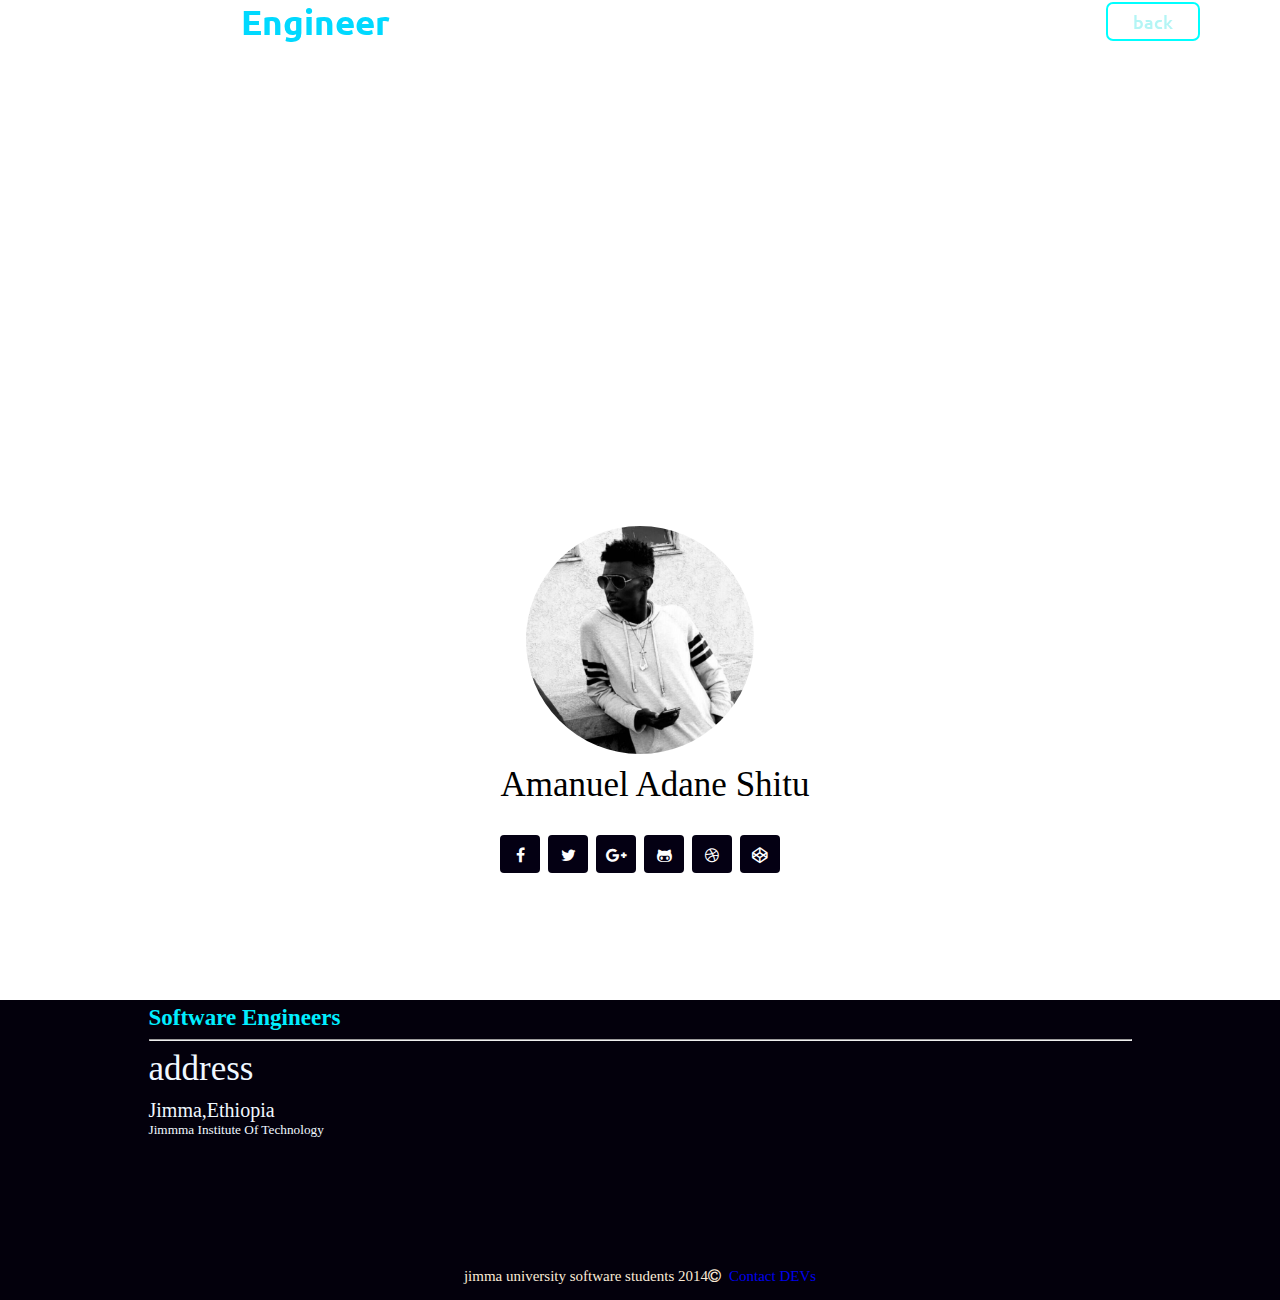
==== rel/bla blu/profile.html @ aa6e7015 "Add files via upload" ====
<!-- @format -->

<!DOCTYPE html>
<html lang="en">
  <head>
    <meta charset="UTF-8" />
    <meta http-equiv="X-UA-Compatible" content="IE=edge" />
    <meta name="viewport" content="width=device-width, initial-scale=1.0" />
    <link rel="stylesheet" href="style.css" />
    <link rel="stylesheet" href="https://cdnjs.cloudflare.com/ajax/libs/font-awesome/4.7.0/css/font-awesome.min.css" />
    <link href="https://unpkg.com/boxicons@2.0.9/css/boxicons.min.css" rel="stylesheet" />
    <link rel="preconnect" href="https://fonts.googleapis.com" />
    <link rel="stylesheet" href="https://fonts.googleapis.com/css?family=Audiowide" />
    <link rel="preconnect" href="https://fonts.gstatic.com" crossorigin />
    <link rel="shortcut icon" type="image/ico" href="../../favicon/favicon.ico"/>
    <script src="https://code.jquery.com/jquery-3.6.0.js"></script>
   
    <!-- stats.js lib -->
    <script src="http://threejs.org/examples/js/libs/stats.min.js"></script>
    <title>index</title>
  </head>
  <body>
    <nav class="navbar1">
      <div class="max-width">
        <div class="logo">
          <a href="#">Software<span> Engineer</span></a>
        </div>
        <ul class="menu">
          <li><a href="../student/student.html">back</a></li>
        </ul>
        <div class="menu-btn">
          <i class="fa fa-bars"></i>
        </div>
      </div>
    </nav>
    <section class="home" id="home">
      <div id="particles-js"></div>

      <div class="max-width">
    
      </div>
    </section>
    <section class="list">
    <div class="container">
       <div class="pics">
<div class="pp">
<img src="aman.jpg" alt="">
</div>
<div class="name">
<div class="pname">
    <h1>Amanuel Adane Shitu</h1>
</div>
<div class="contact">
    <div class="div">
        <a href="#"><span>Facebook</span></a>
        <a href="#"><span>Twitter</span></a>
        <a href="#"><span>Google+</span></a>
        <a href="#"><span>Github</span></a>
        <a href="#"><span>Dribbble</span></a>
        <a href="#"><span>CodePen</span></a>
      </div>
</div>
</div>
       </div>

     
    </section>
    <!--content-->
    <section class="contnet">


    </section>
    <!--list section-->
    <section class="footer" id="footer">
      <div class="max-width">
        <h3 class="title">Software Engineers</h3>
        <hr />
        <div class="footer-content">
          <h1>address</h1>
          <h2>Jimma,Ethiopia</h2>
          <h5>Jimmma Institute Of Technology</h5>
         
        </div>
      </div>
      <h6>jimma university software students 2014<i class="fa fa-copyright" aria-hidden="true"></i><a href="#" id="link">Contact DEVs</a></h6>
    </section>
    <!--facts-->
   
    <script src="js.js"></script>
  </body>
</html>
---- rel/bla blu/style.css ----
/** @format */
@import url('https://fonts.googleapis.com/css2?family=Poppins:ital,wght@1,100;1,200;1,300&family=Ubuntu:ital,wght@1,300&display=swap');
@import url("https://fonts.googleapis.com/css2?family=Poppins:ital,wght@1,100;1,200;1,300&family=Ubuntu:ital,wght@1,300&display=swap");
* {
  margin: 0;
  padding: 0;
  box-sizing: border-box;
  text-decoration: none;
}
.max-width {
  max-width: 100%;
  padding: 0 80px;
  margin: 0px;
}
.navbar1 {
  position: fixed;
  width: 100%;
  z-index: 999;
  padding: 35 10px;
  background: rgba(255, 0, 0, 0);
  transition: all 0.3s ease;
  font-family: -apple-system, BlinkMacSystemFont, "Segoe UI", Roboto, Oxygen, Ubuntu, Cantarell, "Open Sans", "Helvetica Neue", sans-serif;
}
.navbar1.sticky {
  padding: 10px 0;
  background: rgb(255, 255, 255);
  color: black;
  box-shadow: 0 10px 25px rgb(92 99 105 / 20%);
}
.navbar1 .max-width {
  display: flex;
  align-items: center;
  justify-content: space-between;
}
.navbar1 .logo a {
  color: white;
  font-size: 35px;
  font-weight: 600;
  transition: color 0.3s ease;
}
.navbar1.sticky .logo a {
  color: rgb(0, 0, 0);
}
.navbar1 .logo a span {
  color: rgb(0, 217, 255);
}

.navbar1 .menu li {
  list-style: none;
  display: inline-block;
 
}
.navbar1 .menu li a {
  color: rgb(179, 245, 245);
  font-size: 18px;
  font-weight: 500;
  margin-left: 25px;
  padding:6px 25px;
  transition: color 0.3s ease;
  border: 2px solid rgb(0, 255, 255);
 
  justify-content: center;
  transition: all 0.3s ease;
  border-radius: 7px;
}
.navbar1.sticky .menu li a {
  color: rgb(0, 0, 0);
}
.navbar1 .menu li a:hover {
  color: rgb(255, 255, 255);
  background: rgba(18, 247, 247, 0.856);
  transition: all 0.3s ease;
}

/*menu*/

.menu-btn {
  color: blanchedalmond;
  font-size: 23px;
  cursor: pointer;
  display: none;
}

/*home*/

.home {
  display: flex;
  

  width: 100%;
  height:450px;
background-image: url(https://images.unsplash.com/photo-1580927752452-89d86da3fa0a?ixlib=rb-1.2.1&ixid=MnwxMjA3fDB8MHxwaG90by1wYWdlfHx8fGVufDB8fHx8&auto=format&fit=crop&w=870&q=80);
background-size:cover;
 border-bottom-left-radius: 50px;
 border-bottom-right-radius: 50px;
  height: 35vh;
  min-height: 400px;
  color: white;
  font-family: "ubuntu", san-serif;
  padding: 0px;
  z-index: 99;
}
.home .max-width {
  margin: auto 0 auto 40px;
  z-index: 99;
}

.home .home-content a {
  display: inline-block;
  color: cyan;
  font-size: 25px;
  padding: 12px 36px;
  border: 1px solid cyan;
  transition: all 0.5s ease-in-out;
  border-radius: 10px;
  margin-top: 20px;
}
.home .home-content a:hover {
  background: cyan;
  color: white;
  
  transition: all 0.5s ease-in-out;
}

/*list*/
section {
  padding: 100px 0;
}
.list {
  font-family: "poppins", sans-serif;
}


.list .list-content {
  display: flex;
  flex-wrap: wrap;
  align-items: center;
  justify-content: space-between;
}
/*colmunwoch*/
.container{
    display: block;
    background: rgba(0, 0, 0, 0);
    width: 100%;
    height: 320px;
    position: absolute;
    bottom: 119px;
    justify-content: center;
    align-items: center;
    
   
}
.pics{
    z-index: 70;
    width: 100%;
    height: 100%;
    background: rgba(5, 2, 2, 0);
    display: block;
    margin-top: 54px;
   
    
}

.pp{
    width: 250px;
    height: 250px;
    background-color: rgb(0, 255, 191);
    border-radius: 50%;
    border: 11px solid rgb(255, 255, 255);
    margin-left: 50px;
    overflow: hidden;
    margin-left: auto;
    margin-right: auto;
}
img{width: 100%;}
.name{
    display: block;
    margin-top: 0px;
    width: 350px;
    text-align: center;
  
    background-color: rgba(255, 9, 9, 0); 
    margin-left: auto;
    margin-right: auto;
}
.pname{
   margin-left: 30px;
}
.contact{
    width: 100%;
    height: 100px;
    justify-content: center;
    text-align: center;
}

/*fndjf*/


.div {
  margin: 30px;;
  }
  
  /* Icons */
  
  .div a {
    color:#fff;
    background: #040013;
    border-radius:4px;
    text-align:center;
    text-decoration:none;
    font-family:fontawesome;
    position: relative;
    display: inline-block;
    width:40px;
    height:38px;
    padding-top:12px;
    margin:0 2px;
    -o-transition:all .5s;
    -webkit-transition: all .5s;
    -moz-transition: all .5s;
    transition: all .5s;
     -webkit-font-smoothing: antialiased;
  }
  
  .div a:hover {
    background: #0000ff;
  }
  
  /* pop-up text */
  
 .div a span {
    color:rgb(255, 255, 255);
    position:absolute;
    font-family:sans-serif;
    bottom:0;
    left:-25px;
    right:-25px;
    padding:5px 7px;
    z-index:-1;
    font-size:14px;
    border-radius:20px;
    background:rgb(7, 212, 212);
    visibility:hidden;
    opacity:0;
    -o-transition:all .5s cubic-bezier(0.68, -0.55, 0.265, 1.55);
    -webkit-transition: all .5s cubic-bezier(0.68, -0.55, 0.265, 1.55);
    -moz-transition: all .5s cubic-bezier(0.68, -0.55, 0.265, 1.55);
    transition: all .5s cubic-bezier(0.68, -0.55, 0.265, 1.55);
  }
  
  /* pop-up text arrow */
  
 .div a span:before {
    content:'';
    width: 0; 
    height: 0; 
    border-left: 5px solid transparent;
    border-right: 5px solid transparent;
    border-top: 5px solid #fff;
    position:absolute;
    bottom:-5px;
    left:40px;
  }
  
  /* text pops up when icon is in hover state */
  
 .div a:hover span {
    bottom:50px;
    visibility:visible;
    opacity:1;
  }
  
  /* font awesome icons */
  
 .div a:nth-of-type(1):before {
  content:'\f09a';
  }
  .div  a:nth-of-type(2):before {
  content:'\f099';
  }
  .div a:nth-of-type(3):before {
  content:'\f0d5';
  }
  .div a:nth-of-type(4):before {
  content:'\f113';
  }
  .div a:nth-of-type(5):before {
  content:'\f17d';
  }
  .div a:nth-of-type(6):before {
  content:'\f1cb';
  }
  /**/
  .footer {
    color: aliceblue;
    width: 100%;
    background: rgb(3, 0, 12);
    height: 300px;
    padding: 5px;
    margin-top: 200px;
    z-index: 999;
  }
  .footer .max-width {
    width: 90%;
    margin: auto;
  }
  hr {
    display: block;
    margin-top: 0.5em;
    margin-bottom: 0.5em;
    margin-left: auto;
    margin-right: auto;
    border-style: inset;
    border-width: 1px;
  }
  .footer .title {
    font-size: 23px;
    position: relative;
    color: rgb(1, 238, 255);
  }
  h1 {
    font-weight: 300;
    font-size: 35px;
    font-family: cursive;
  }
  h2 {
    margin-top: 10px;
    font-size: 20px;
    font-weight: normal;
  }
  h5 {
    font-weight: 100;
    font-family: cursive;
  }
  h6 {
    margin-top: 130px;
    bottom: 0px;
    align-items: center;
    text-align: center;
    color: antiquewhite;
    font-size: 15px;
    font-weight: 100;
  }
  .footer-left{
    float: right;
  }
  #link {
    margin-left: 8px;
  }
  .h6 a{
    color: #00fff2;
  }
/*mobile responsive*/
@media (max-width: 1300px) {
  .home .max-width {
    margin-left: 0px;
  }
}
@media (max-width: 1104px) {
  .home .max-width {
    margin-left: 0px;
  }
  .list .list-content .left img {
    height: 350px;
    width: 350px;
    object-fit: cover;
  }
}

@media (max-width: 991px) {
  .max-width {
    padding: 0 50px;
  }
  .navbar1 .menu li a {
    
    font-size: 18px;
    font-weight: 500;
    margin-left: 5px;
    padding:3px 15px;
  }
}

@media (max-width: 940px) {


  
  .navbar1 .menu.active {
    left: 0;
  }
  .navbar1 .menu li {
    display: block;
  }
  .navbar1 .menu li a {
    display: inline-block;
    margin: 20px 0;
    font-size: 25px;
    color: blanchedalmond;
  }
  .home .home-content .text-2 {
    text-transform: uppercase;
    font-size: 65px;
  }
  .home .home-content .text-3 {
    font-size: 30px;
  }
  .home .home-content a {
    font-size: 23px;
    padding: 10px 30px;
  }
  .max-width {
    max-width: 100%;
  }
  .list .list-content .column {
    width: 50%;
  }
  .list .list-content .left {
    display: flex;
    justify-content: center;
    margin: 0 auto 60px;
  }
  .list .list-content .right {
    flex: 100%;
  }
  .navbar1 .menu li a {
      
    font-size: 18px;
    font-weight: 500;
    margin-left: 5px;
    padding:3px 15px;
  }
}

@media (max-width: 690px) {
  .max-width {
    padding: 0 23px;
  }
  .home .home-content .text-2 {
    text-transform: uppercase;
    font-size: 60px;
  }
  .home .home-content .text-3 {
    font-size: 32px;
  }
  .home .home-content a {
    font-size: 20px;
    padding: 8px 20px;
  }
  .navbar1 .menu li a {
      
    font-size: 15px;
    font-weight: 500;
    margin-left: 5px;
    padding:3px 15px;
  }
}
  @media (max-width: 500px) {
    .home .home-content .text-2 {
      text-transform: uppercase;
      font-size: 50px;
    }
    .home .home-content .text-3 {
      font-size: 28px;
    }
  
    .navbar1 .logo a {
   
      font-size: 25px;
      font-weight: 600;
      transition: color 0.3s ease;
    }
    .navbar1 .menu li a {
      
      font-size: 15px;
      font-weight: 500;
      margin-left: 5px;
      padding:3px 15px;
    }}
  


@media(max-width:360px){
  .max-width {
    padding: 0 23px;
    width:360px;
  }
  .navbar1 .logo a {
   
    font-size: 25px;
    font-weight: 600;
    transition: color 0.3s ease;
  }
  .navbar1 .menu li a {
    
    font-size: 12px;
    font-weight: 500;
    margin-left: 5px;
    padding:3px 15px;
  }
}
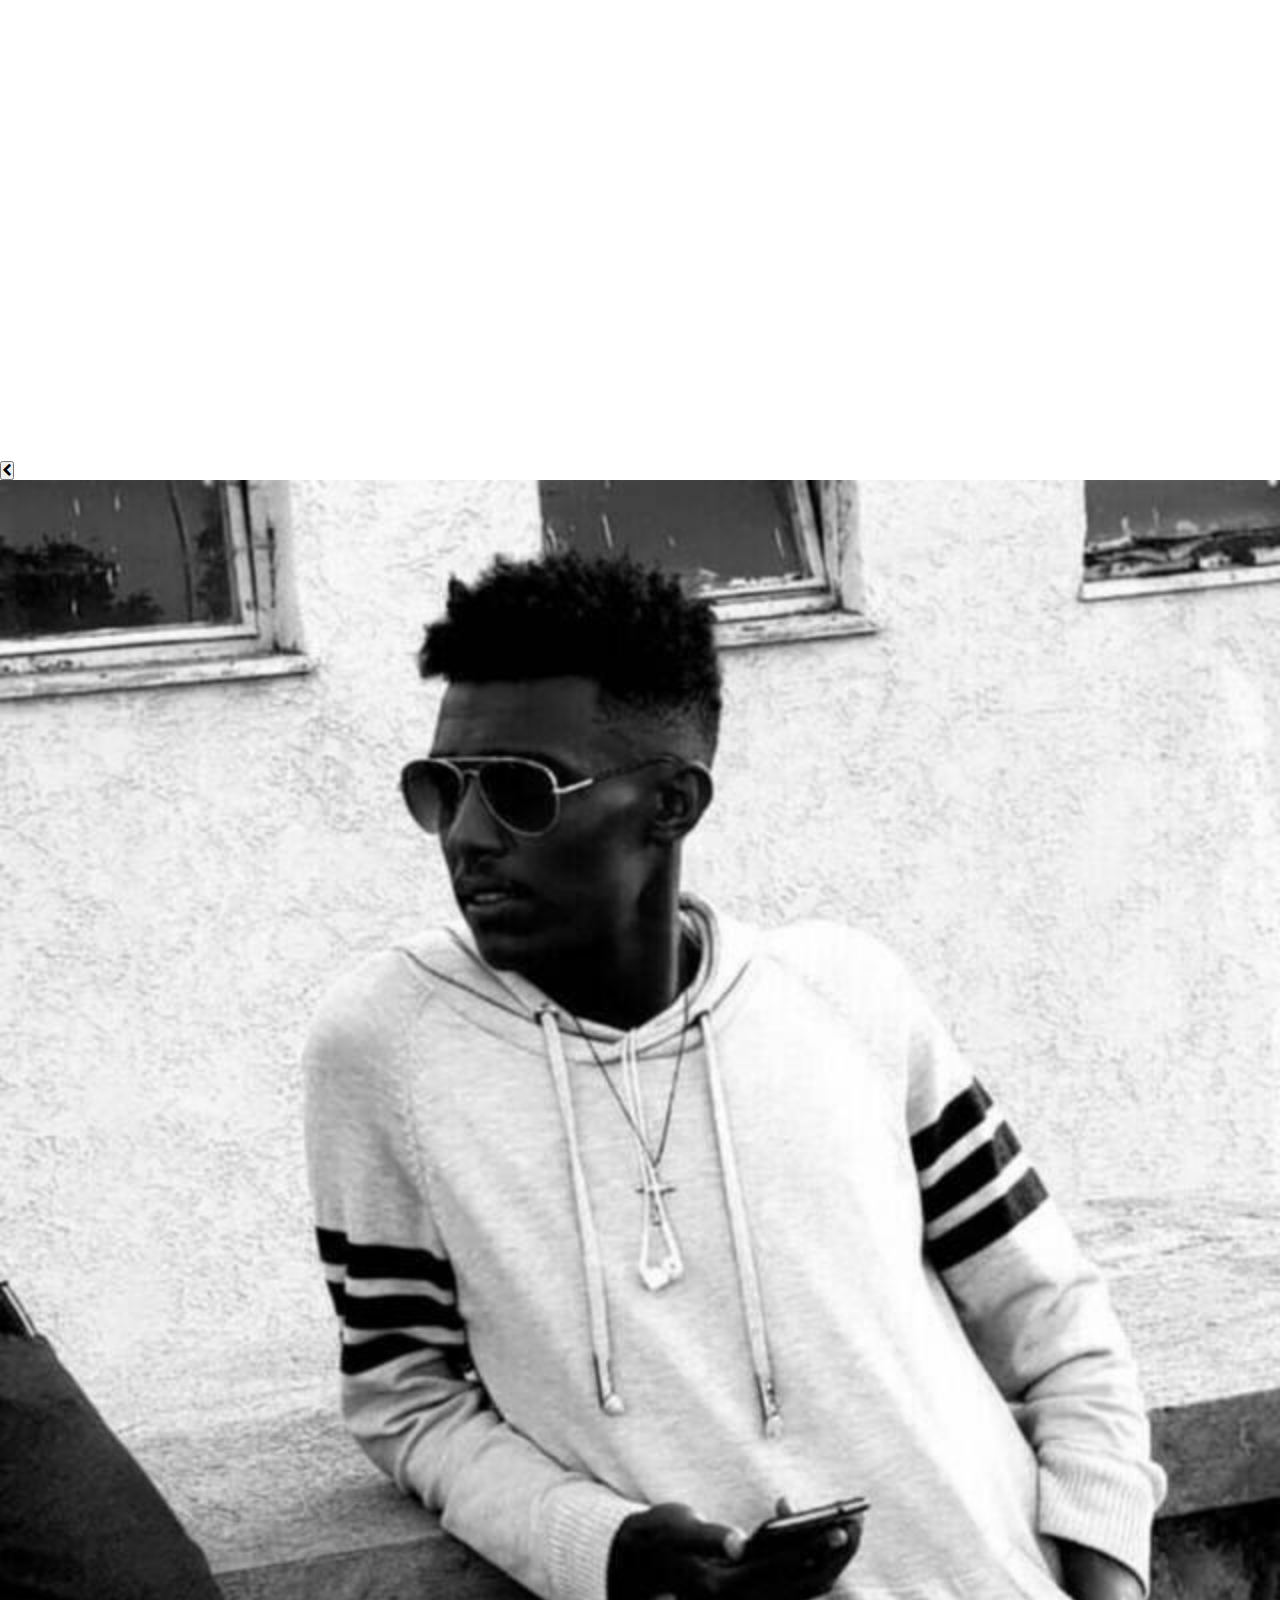
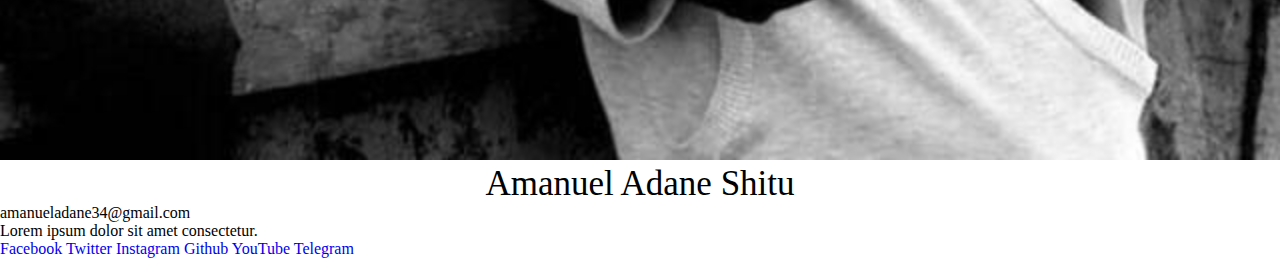
==== commit e61ba4e4: "Update profile.html" ====
--- a/rel/bla blu/profile.html
+++ b/rel/bla blu/profile.html
@@ -7,85 +7,35 @@
     <meta http-equiv="X-UA-Compatible" content="IE=edge" />
     <meta name="viewport" content="width=device-width, initial-scale=1.0" />
     <link rel="stylesheet" href="style.css" />
-    <link rel="stylesheet" href="https://cdnjs.cloudflare.com/ajax/libs/font-awesome/4.7.0/css/font-awesome.min.css" />
-    <link href="https://unpkg.com/boxicons@2.0.9/css/boxicons.min.css" rel="stylesheet" />
-    <link rel="preconnect" href="https://fonts.googleapis.com" />
-    <link rel="stylesheet" href="https://fonts.googleapis.com/css?family=Audiowide" />
-    <link rel="preconnect" href="https://fonts.gstatic.com" crossorigin />
-    <link rel="shortcut icon" type="image/ico" href="../../favicon/favicon.ico"/>
-    <script src="https://code.jquery.com/jquery-3.6.0.js"></script>
-   
-    <!-- stats.js lib -->
-    <script src="http://threejs.org/examples/js/libs/stats.min.js"></script>
-    <title>index</title>
+    <link rel="stylesheet" href="https://maxcdn.bootstrapcdn.com/font-awesome/4.7.0/css/font-awesome.min.css" />
+      <title>profile</title>
   </head>
   <body>
-    <nav class="navbar1">
-      <div class="max-width">
-        <div class="logo">
-          <a href="#">Software<span> Engineer</span></a>
-        </div>
-        <ul class="menu">
-          <li><a href="../student/student.html">back</a></li>
-        </ul>
-        <div class="menu-btn">
-          <i class="fa fa-bars"></i>
+    <div class="container">
+        <button><i class="fa fa-chevron-left" aria-hidden="true"></i></button>
+    
+      <div class="profile">
+        <div class="pic">
+          <img src="aman.jpg" alt="" />
         </div>
       </div>
-    </nav>
-    <section class="home" id="home">
-      <div id="particles-js"></div>
-
-      <div class="max-width">
-    
+      <div class="name">
+        <h1>Amanuel Adane Shitu</h1>
       </div>
-    </section>
-    <section class="list">
-    <div class="container">
-       <div class="pics">
-<div class="pp">
-<img src="aman.jpg" alt="">
-</div>
-<div class="name">
-<div class="pname">
-    <h1>Amanuel Adane Shitu</h1>
-</div>
-<div class="contact">
-    <div class="div">
-        <a href="#"><span>Facebook</span></a>
-        <a href="#"><span>Twitter</span></a>
-        <a href="#"><span>Google+</span></a>
-        <a href="#"><span>Github</span></a>
-        <a href="#"><span>Dribbble</span></a>
-        <a href="#"><span>CodePen</span></a>
+      <div class="qoute">
+          <p>amanueladane34@gmail.com</p>
       </div>
-</div>
-</div>
-       </div>
-
-     
-    </section>
-    <!--content-->
-    <section class="contnet">
-
-
-    </section>
-    <!--list section-->
-    <section class="footer" id="footer">
-      <div class="max-width">
-        <h3 class="title">Software Engineers</h3>
-        <hr />
-        <div class="footer-content">
-          <h1>address</h1>
-          <h2>Jimma,Ethiopia</h2>
-          <h5>Jimmma Institute Of Technology</h5>
-         
+      <div class="bio">Lorem ipsum dolor sit amet consectetur.</div>
+      <div class="socials">
+        <div>
+          <a href="#"><span>Facebook</span></a>
+          <a href="#"><span>Twitter</span></a>
+          <a href="#"><span>Instagram</span></a>
+          <a href="#"><span>Github</span></a>
+          <a href="#"><span>YouTube</span></a>
+          <a href="#"><span>Telegram</span></a>
         </div>
       </div>
-      <h6>jimma university software students 2014<i class="fa fa-copyright" aria-hidden="true"></i><a href="#" id="link">Contact DEVs</a></h6>
-    </section>
-    <!--facts-->
-   
-    <script src="js.js"></script>
+    </div>
   </body>
 </html>
